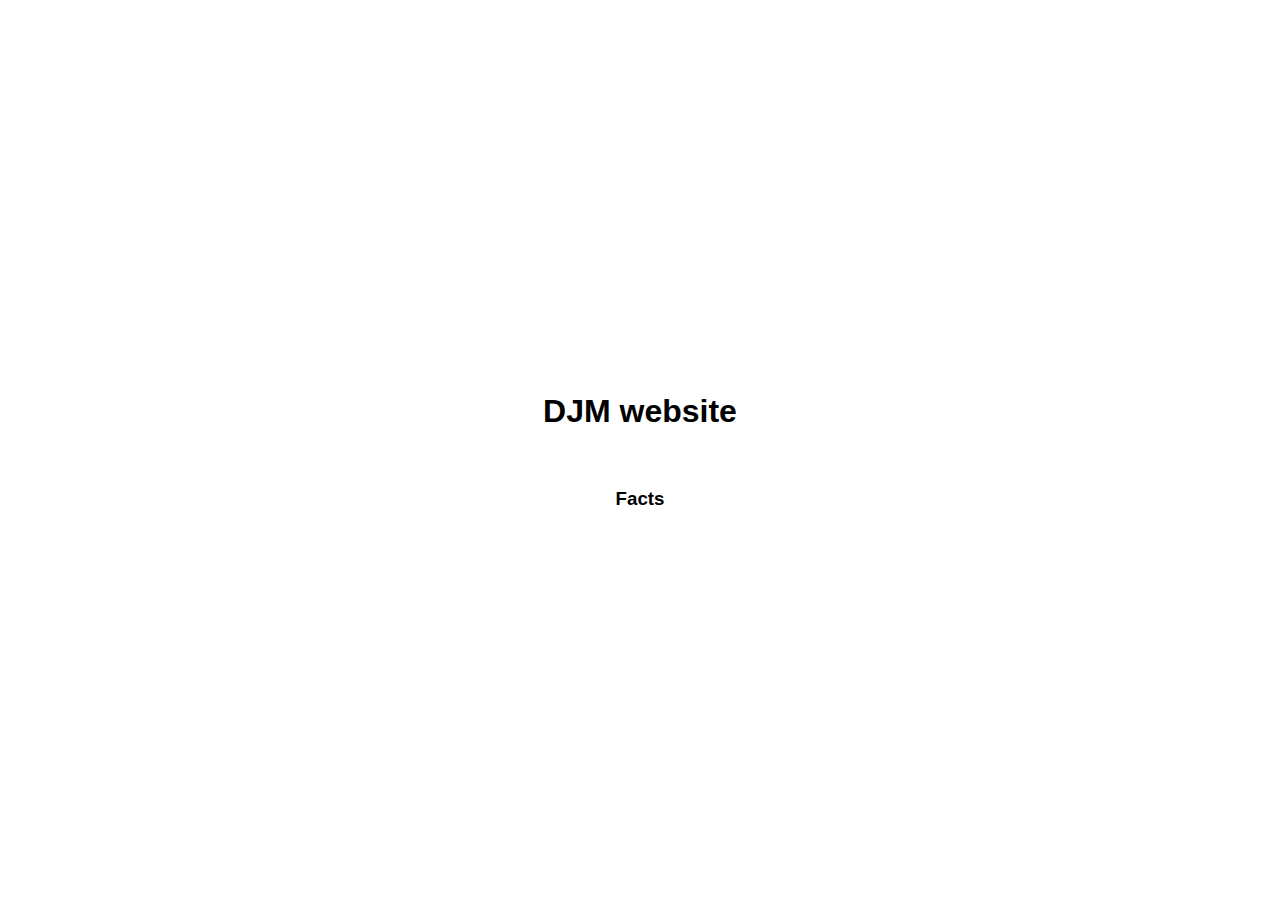
==== index.html @ 3e5f8a43 "mock project" ====
<!DOCTYPE html>
<html lang="en">
<head>
    <meta charset="UTF-8">
    <meta http-equiv="X-UA-Compatible" content="IE=edge">
    <meta name="viewport" content="width=device-width, initial-scale=1.0">
    <link rel="stylesheet" href="style.css">
    <title>test</title>
    <script defer src="index.js"></script>
</head>
<body>
    <h1>DJM website</h1>

    <div>
    <img id ="radomPups">
    </div>





    <footer id="footer">
        <h3>Facts</h3>
        <span id="random-fact"></span>
    </footer>
</body>
</html>
---- style.css ----
/* @import url('https://fonts.googleapis.com/css?family=Open+Sans&display=swap'); */
body  {
	background-image: url("https://img.wallpapersafari.com/desktop/1366/768/96/10/PaSkBg.png") ;
	font-family: 'Open Sans', sans-serif;
	display: flex;
	align-items: center;
	justify-content: center;
	flex-direction: column;
	height: 100vh;
	margin: 0;
}
h3 {
    display: flex;
	align-items: center;
	justify-content: center;
	flex-direction: column;
}
img {
	object-fit: cover;
	height: 35%;
	width: 15%;
}
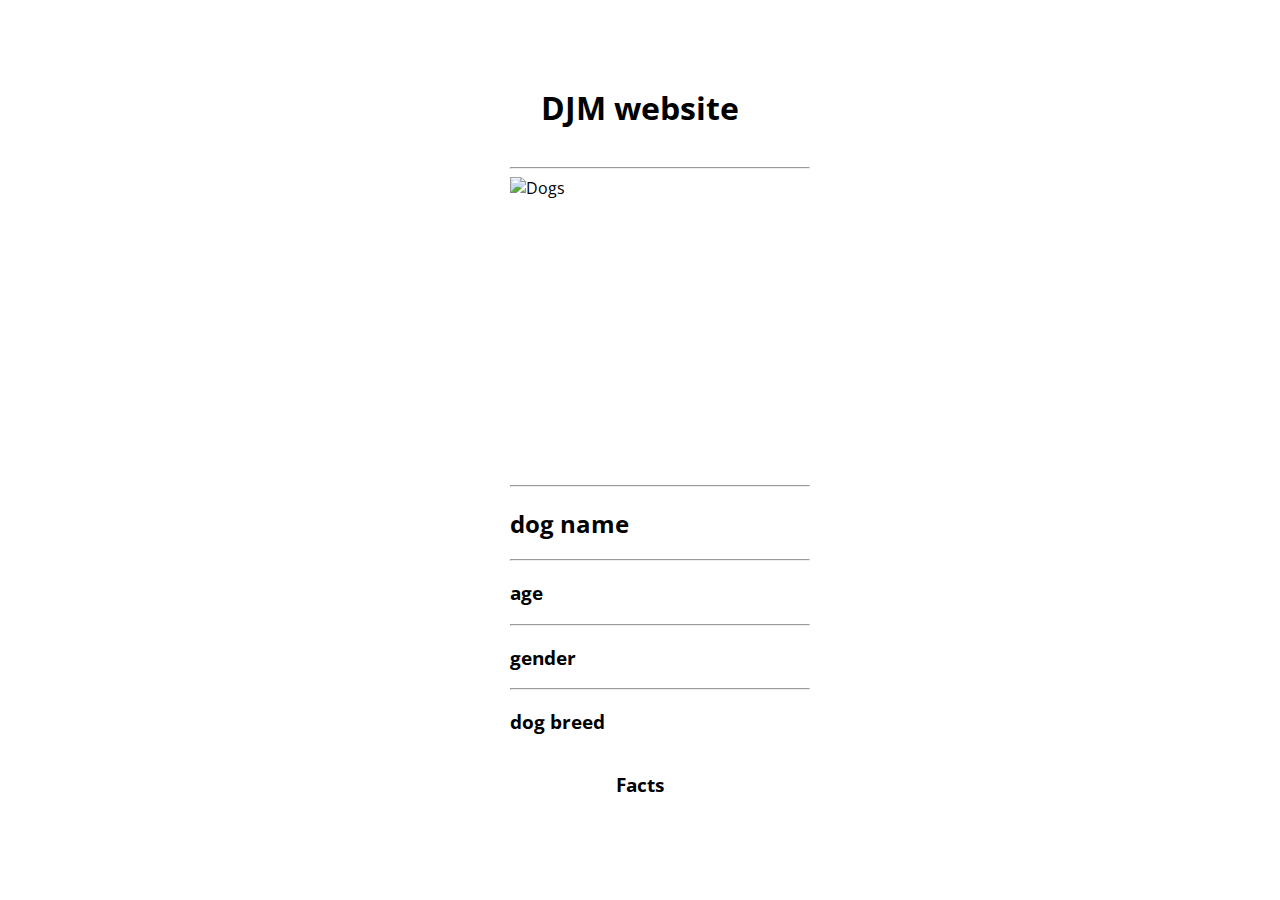
==== commit b19fa09f: "updated the body and the card container, also add some CSS styles" ====
--- a/index.html
+++ b/index.html
@@ -5,23 +5,56 @@
     <meta http-equiv="X-UA-Compatible" content="IE=edge">
     <meta name="viewport" content="width=device-width, initial-scale=1.0">
     <link rel="stylesheet" href="style.css">
-    <title>test</title>
+    <title>DJM.com</title>
     <script defer src="index.js"></script>
 </head>
 <body>
-    <h1>DJM website</h1>
+    <header id="dog-header">
+        <h1>DJM website</h1>
+    </header>
+    <section id="dog-container">
+        <ul id = list-dogs>
+            <div id="dog-details">
+                <hr>
+                <img class="detail-images" alt="Dogs">
+                <hr>
+                <h2 class="name">dog name</h2>
+                <hr>
+                <h3 class="dog-age">age</h3>
+                <hr>
+                <h3 class="dog-gender">gender</h3>
+                <hr>
+                <h3 class="dog-breed">dog breed</h3>
+                </div>
 
-    <div>
-    <img id ="radomPups">
+        </ul>
+        <!--Dog Images Here-->
+    </section>
+<!--Dog Details Here-->
+<div id="dog-footer">
+<h3>Facts</h3>
+<span id="random-fact"></span>
+</div>
+
+</body>
+</html>
+<!-- 
+<!DOCTYPE html>
+<html lang="en">
+
+<head>
+    <meta charset="UTF-8">
+    <title>Document</title>
+    <link rel="stylesheet" href="./css/index.css">
+</head>
+
+<body>
+    <div id="list-panel">
+        <ul id="list">
+        </ul>
     </div>
+    <div id="show-panel"></div>
+    <script type="text/javascript" src="./js/index.js"></script>
+</body>
 
-
-
-
-
-    <footer id="footer">
-        <h3>Facts</h3>
-        <span id="random-fact"></span>
-    </footer>
-</body>
-</html>+</html> -->--- a/style.css
+++ b/style.css
@@ -1,22 +1,32 @@
-/* @import url('https://fonts.googleapis.com/css?family=Open+Sans&display=swap'); */
-body  {
-	background-image: url("https://img.wallpapersafari.com/desktop/1366/768/96/10/PaSkBg.png") ;
-	font-family: 'Open Sans', sans-serif;
-	display: flex;
-	align-items: center;
-	justify-content: center;
-	flex-direction: column;
-	height: 100vh;
-	margin: 0;
+@import url("https://fonts.googleapis.com/css?family=Open+Sans&display=swap");
+body {
+  background-image: url("https://img.wallpapersafari.com/desktop/1366/768/96/10/PaSkBg.png");
+  /* background-repeat: no-repeat; */
+  /* background-size: auto; */
+  font-family: "Open Sans", sans-serif;
+  display: flex;
+  align-items: center;
+  justify-content: center;
+  flex-direction: column;
+  height: 100vh;
+  margin: 0;
 }
-h3 {
+/* h3 {
     display: flex;
 	align-items: center;
 	justify-content: center;
 	flex-direction: column;
+} */
+img {
+  display: inline-block;
+  /* float: left; */
+  width: 300px;
+  height: 300px;
+  background-size: cover;
 }
-img {
-	object-fit: cover;
-	height: 35%;
-	width: 15%;
-}+img:hover {
+  transform: scale(1.2);
+}
+#dog-footer {
+  padding-bottom: 20px;
+}
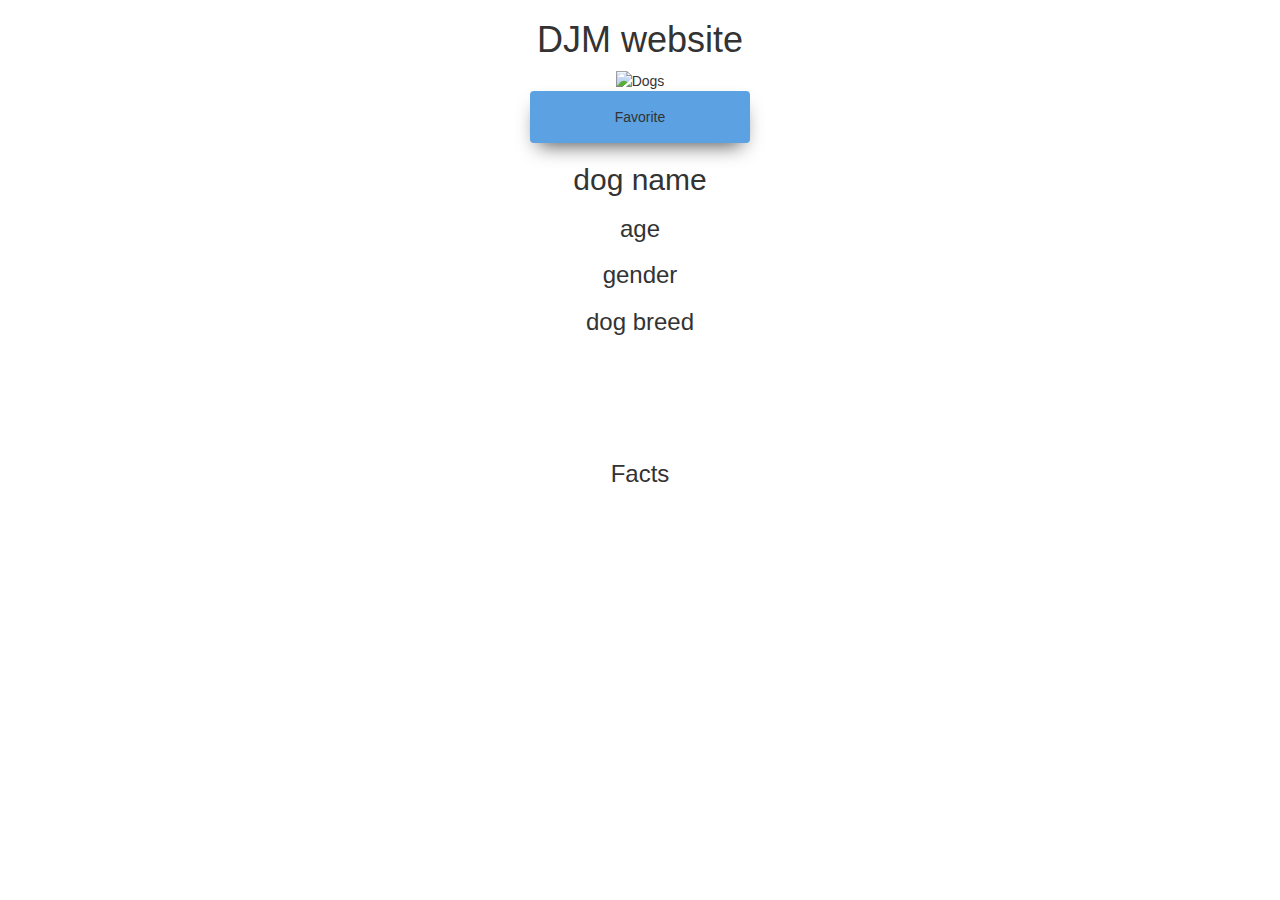
==== commit 63e61372: "second" ====
--- a/index.html
+++ b/index.html
@@ -1,60 +1,46 @@
 <!DOCTYPE html>
 <html lang="en">
+
 <head>
     <meta charset="UTF-8">
     <meta http-equiv="X-UA-Compatible" content="IE=edge">
     <meta name="viewport" content="width=device-width, initial-scale=1.0">
     <link rel="stylesheet" href="style.css">
+    <link href="//netdna.bootstrapcdn.com/bootstrap/3.0.0/css/bootstrap.min.css" rel="stylesheet">
     <title>DJM.com</title>
     <script defer src="index.js"></script>
 </head>
+
 <body>
-    <header id="dog-header">
+    <header class="fixed-top lode">
         <h1>DJM website</h1>
     </header>
+
+    <!--Dog Details Here-->
     <section id="dog-container">
-        <ul id = list-dogs>
-            <div id="dog-details">
-                <hr>
+        <div id="dog-details">
+            <div>
                 <img class="detail-images" alt="Dogs">
-                <hr>
-                <h2 class="name">dog name</h2>
-                <hr>
-                <h3 class="dog-age">age</h3>
-                <hr>
-                <h3 class="dog-gender">gender</h3>
-                <hr>
-                <h3 class="dog-breed">dog breed</h3>
-                </div>
-
-        </ul>
+            </div>
+            <button class="favorite-button">
+                <span>Favorite</span>
+            </button>
+            <h2 class="name">dog name</h2>
+            <h3 class="dog-age">age</h3>
+            <h3 class="dog-gender">gender</h3>
+            <h3 class="dog-breed">dog breed</h3>
+        </div>
+    </section>
+    
+    <div class="container-fluid">
         <!--Dog Images Here-->
-    </section>
-<!--Dog Details Here-->
-<div id="dog-footer">
-<h3>Facts</h3>
-<span id="random-fact"></span>
-</div>
+    </div>
+    <!-- </section> -->
+    <div id="dog-footer">
+        <h3>Facts</h3>
+        <span id="random-fact"></span>
+    </div>
 
 </body>
-</html>
-<!-- 
-<!DOCTYPE html>
-<html lang="en">
 
-<head>
-    <meta charset="UTF-8">
-    <title>Document</title>
-    <link rel="stylesheet" href="./css/index.css">
-</head>
-
-<body>
-    <div id="list-panel">
-        <ul id="list">
-        </ul>
-    </div>
-    <div id="show-panel"></div>
-    <script type="text/javascript" src="./js/index.js"></script>
-</body>
-
-</html> -->+</html>--- a/style.css
+++ b/style.css
@@ -1,32 +1,117 @@
 @import url("https://fonts.googleapis.com/css?family=Open+Sans&display=swap");
 body {
-  background-image: url("https://img.wallpapersafari.com/desktop/1366/768/96/10/PaSkBg.png");
-  /* background-repeat: no-repeat; */
-  /* background-size: auto; */
+  background-image: url("https://e7.pngegg.com/pngimages/593/605/png-clipart-cartoon-cloud-animation-clouds-cartoon-blue-white.png");
+  background-position: 100%;
   font-family: "Open Sans", sans-serif;
+  display: block;
+  text-align: center;
+  align-items: center;
+  justify-content: center;
+  flex-direction: column;
+  position: static;
+}
+
+header {
+  position: relative;
   display: flex;
   align-items: center;
   justify-content: center;
   flex-direction: column;
-  height: 100vh;
-  margin: 0;
 }
-/* h3 {
-    display: flex;
-	align-items: center;
-	justify-content: center;
-	flex-direction: column;
+
+.details-images {
+  display: flex;
+  align-items: center;
+}
+.dog-details {
+  margin: auto;
+  display: flex;
+  align-items: center;
+  justify-content: center;
+}
+
+div.container-fluid {
+  width: 100%;
+  padding-top: 1in;
+  display: flex;
+  flex-wrap: wrap;
+  justify-content: center;
+}
+.column {
+  justify-content: center;
+  border-color: aqua;
+  border-width: 1px;
+  border-style: inset;
+  column-count: 2;
+  float: left;
+  width: 25%;
+}
+.column img {
+  display: flex;
+  width: 350px;
+  height: 400px;
+  float: left;
+  padding: 0.3in;
+}
+.container-fluid img:hover {
+  transform: scale(1.5);
+}
+/* .container{
+	position: relative
+}
+.btn {
+position: relative;
+bottom: 10px;
+right: 10px;
+  background-color: #555;
+  color: white;
+  font-size: 16px;
+  padding: 12px 24px;
+  border: none;
+  cursor: pointer;
+  border-radius: 5px;
 } */
-img {
+.container {
+  /* justify-content: space-between; */
+  /* flex-direction: column; */
+  /* height: 100vh; */
+  display: block;
+  position: relative;
+}
+button {
+  border-radius: 4px;
+  background-color: #5ca1e1;
+  border: none;
+  color: #fff;
+  text-align: center;
+  font-size: 32px;
+  padding: 16px;
+  width: 220px;
+  transition: all 0.5s;
+  cursor: pointer;
+  margin: 36px;
+  box-shadow: 0 10px 20px -8px rgba(0, 0, 0, 0.7);
+}
+button {
+  cursor: pointer;
   display: inline-block;
-  /* float: left; */
-  width: 300px;
-  height: 300px;
-  background-size: cover;
+  position: relative;
+  transition: 0.7s;
 }
-img:hover {
-  transform: scale(1.2);
+button :after {
+  /* content: "💖"; */
+  position: absolute;
+  opacity: 0;
+  top: 14px;
+  /* right: -20px; */
+  transition: 0.5s;
 }
-#dog-footer {
-  padding-bottom: 20px;
+button:hover {
+  letter-spacing: 12px;
+  padding-right: 24px;
+  padding-left: 8px;
 }
+button:hover:after {
+  opacity: 1;
+  right: 10px;
+}
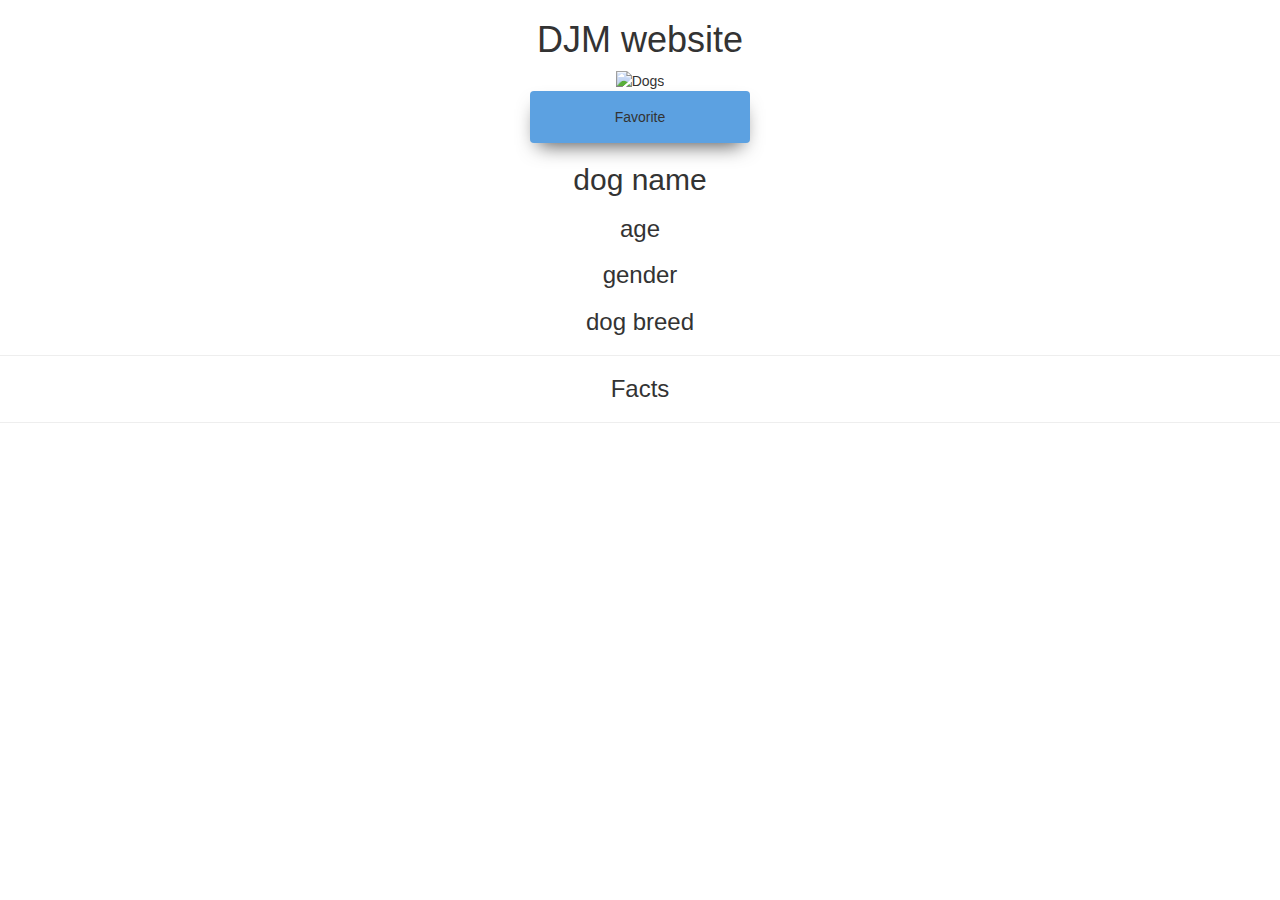
==== commit e7e4f403: "updated the db.json" ====
--- a/index.html
+++ b/index.html
@@ -30,17 +30,19 @@
             <h3 class="dog-gender">gender</h3>
             <h3 class="dog-breed">dog breed</h3>
         </div>
+        <div id="dog-footer">
+            <hr>
+            <h3>Facts</h3>
+            <span id="random-fact"></span>
+        </div>
+        <hr>
+
     </section>
-    
+
     <div class="container-fluid">
         <!--Dog Images Here-->
     </div>
     <!-- </section> -->
-    <div id="dog-footer">
-        <h3>Facts</h3>
-        <span id="random-fact"></span>
-    </div>
-
 </body>
 
 </html>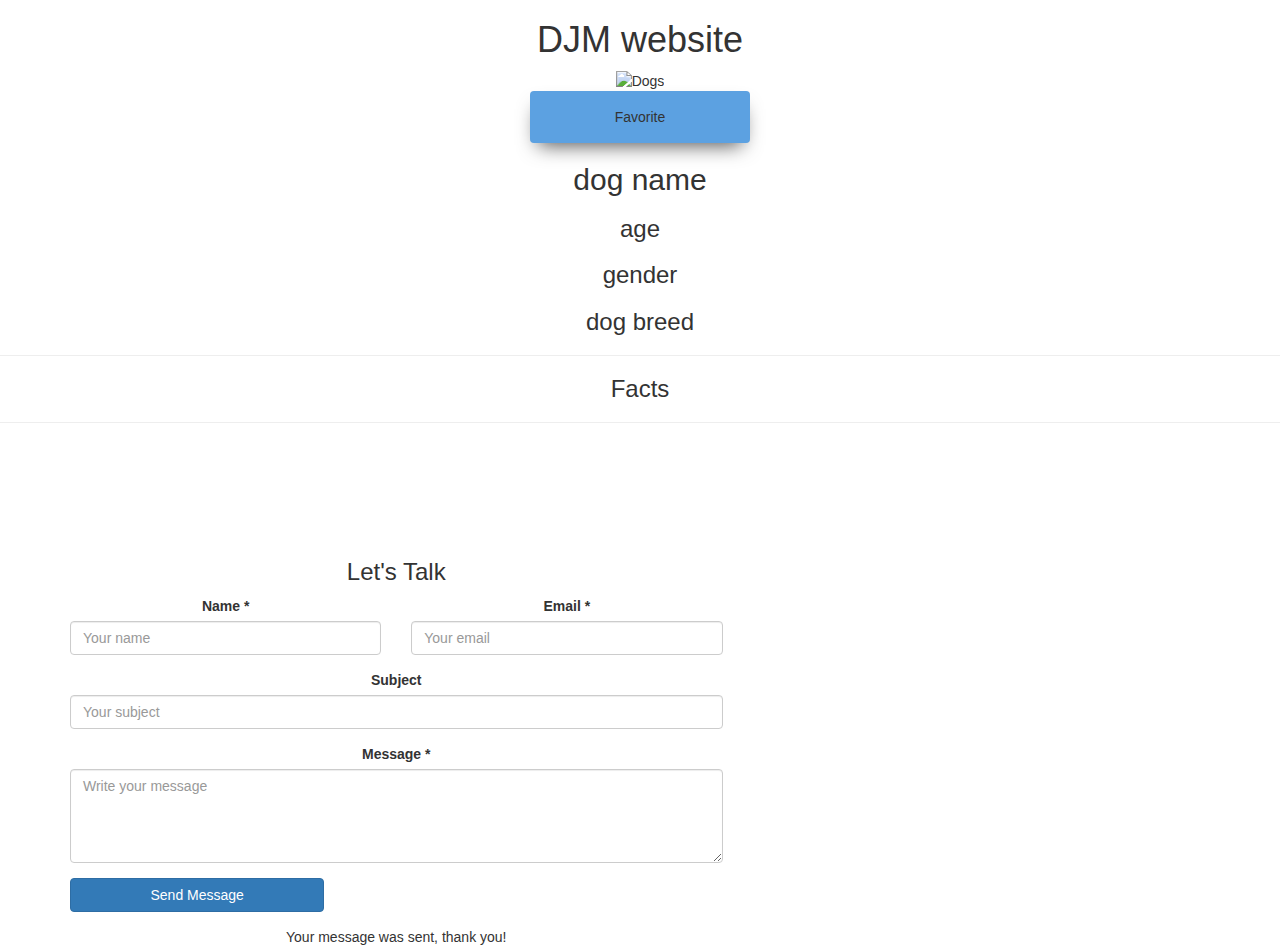
==== commit 7f6e0980: "added the form" ====
--- a/index.html
+++ b/index.html
@@ -42,6 +42,58 @@
     <div class="container-fluid">
         <!--Dog Images Here-->
     </div>
+    <!-- FORM -->
+    <div class="content">
+
+        <div class="container">
+            <div class="row align-items-stretch justify-content-center no-gutters">
+                <div class="col-md-7">
+                    <div class="form h-100 contact-wrap p-5">
+                        <h3 class="text-center">Let's Talk</h3>
+                        <form class="mb-5" method="post" id="contactForm" name="contactForm">
+                            <div class="row">
+                                <div class="col-md-6 form-group mb-3">
+                                    <label for="" class="col-form-label">Name *</label>
+                                    <input type="text" class="form-control" name="name" id="name"
+                                        placeholder="Your name">
+                                </div>
+                                <div class="col-md-6 form-group mb-3">
+                                    <label for="" class="col-form-label">Email *</label>
+                                    <input type="email" class="form-control" name="email" id="email"
+                                        placeholder="Your email">
+                                </div>
+                            </div>
+                            <div class="row">
+                                <div class="col-md-12 form-group mb-3">
+                                    <label for="budget" class="col-form-label">Subject</label>
+                                    <input type="text" class="form-control" name="subject" id="subject"
+                                        placeholder="Your subject">
+                                </div>
+                            </div>
+                            <div class="row mb-5">
+                                <div class="col-md-12 form-group mb-3">
+                                    <label for="message" class="col-form-label">Message *</label>
+                                    <textarea class="form-control" name="message" id="message" cols="30" rows="4"
+                                        placeholder="Write your message"></textarea>
+                                </div>
+                            </div>
+                            <div class="row justify-content-center">
+                                <div class="col-md-5 form-group text-center">
+                                    <input type="submit" value="Send Message"
+                                        class="btn btn-block btn-primary rounded-0 py-2 px-4">
+                                    <span class="submitting"></span>
+                                </div>
+                            </div>
+                        </form>
+                        <div id="form-message-warning mt-4"></div>
+                        <div id="form-message-success">
+                            Your message was sent, thank you!
+                        </div>
+                    </div>
+                </div>
+            </div>
+        </div>
+    </div>
     <!-- </section> -->
 </body>
 
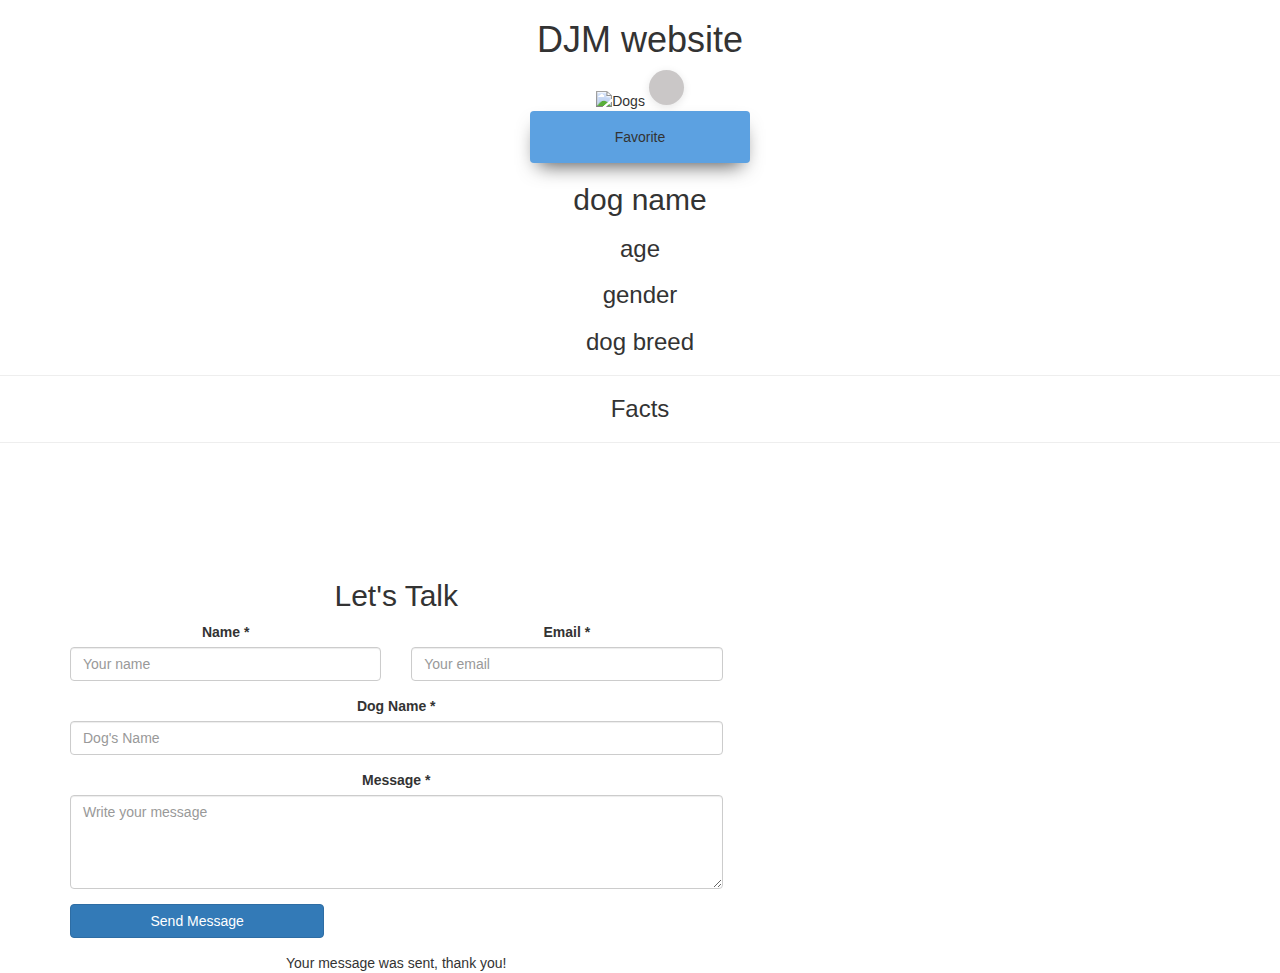
==== commit 3205490a: "form submitted properly working" ====
--- a/index.html
+++ b/index.html
@@ -21,6 +21,9 @@
         <div id="dog-details">
             <div>
                 <img class="detail-images" alt="Dogs">
+                <div class="h_container">
+                    <i id="heart" class="far fa-heart"></i>
+                </div>
             </div>
             <button class="favorite-button">
                 <span>Favorite</span>
@@ -44,12 +47,11 @@
     </div>
     <!-- FORM -->
     <div class="content">
-
         <div class="container">
             <div class="row align-items-stretch justify-content-center no-gutters">
                 <div class="col-md-7">
                     <div class="form h-100 contact-wrap p-5">
-                        <h3 class="text-center">Let's Talk</h3>
+                        <h2 class="text-center">Let's Talk</h2>
                         <form class="mb-5" method="post" id="contactForm" name="contactForm">
                             <div class="row">
                                 <div class="col-md-6 form-group mb-3">
@@ -65,9 +67,9 @@
                             </div>
                             <div class="row">
                                 <div class="col-md-12 form-group mb-3">
-                                    <label for="budget" class="col-form-label">Subject</label>
+                                    <label for="budget" class="col-form-label">Dog Name *</label>
                                     <input type="text" class="form-control" name="subject" id="subject"
-                                        placeholder="Your subject">
+                                        placeholder="Dog's Name">
                                 </div>
                             </div>
                             <div class="row mb-5">
@@ -85,6 +87,7 @@
                                 </div>
                             </div>
                         </form>
+                        </form>
                         <div id="form-message-warning mt-4"></div>
                         <div id="form-message-success">
                             Your message was sent, thank you!
--- a/style.css
+++ b/style.css
@@ -56,25 +56,8 @@
 .container-fluid img:hover {
   transform: scale(1.5);
 }
-/* .container{
-	position: relative
-}
-.btn {
-position: relative;
-bottom: 10px;
-right: 10px;
-  background-color: #555;
-  color: white;
-  font-size: 16px;
-  padding: 12px 24px;
-  border: none;
-  cursor: pointer;
-  border-radius: 5px;
-} */
+
 .container {
-  /* justify-content: space-between; */
-  /* flex-direction: column; */
-  /* height: 100vh; */
   display: block;
   position: relative;
 }
@@ -99,11 +82,9 @@
   transition: 0.7s;
 }
 button :after {
-  /* content: "💖"; */
   position: absolute;
   opacity: 0;
   top: 14px;
-  /* right: -20px; */
   transition: 0.5s;
 }
 button:hover {
@@ -115,3 +96,19 @@
   opacity: 1;
   right: 10px;
 }
+.h_container{
+  background-color: #CAC7C7;
+  border-radius: 20px;
+  box-shadow: 0 2px 8px rgba(0,0,0,.1);
+  display: inline-block;
+  width:35px;
+  height:35px;
+  text-align:center;
+  line-height:45px;
+}
+#heart{
+  font-size: 25px;
+}
+#heart:hover{
+  color:red;
+}
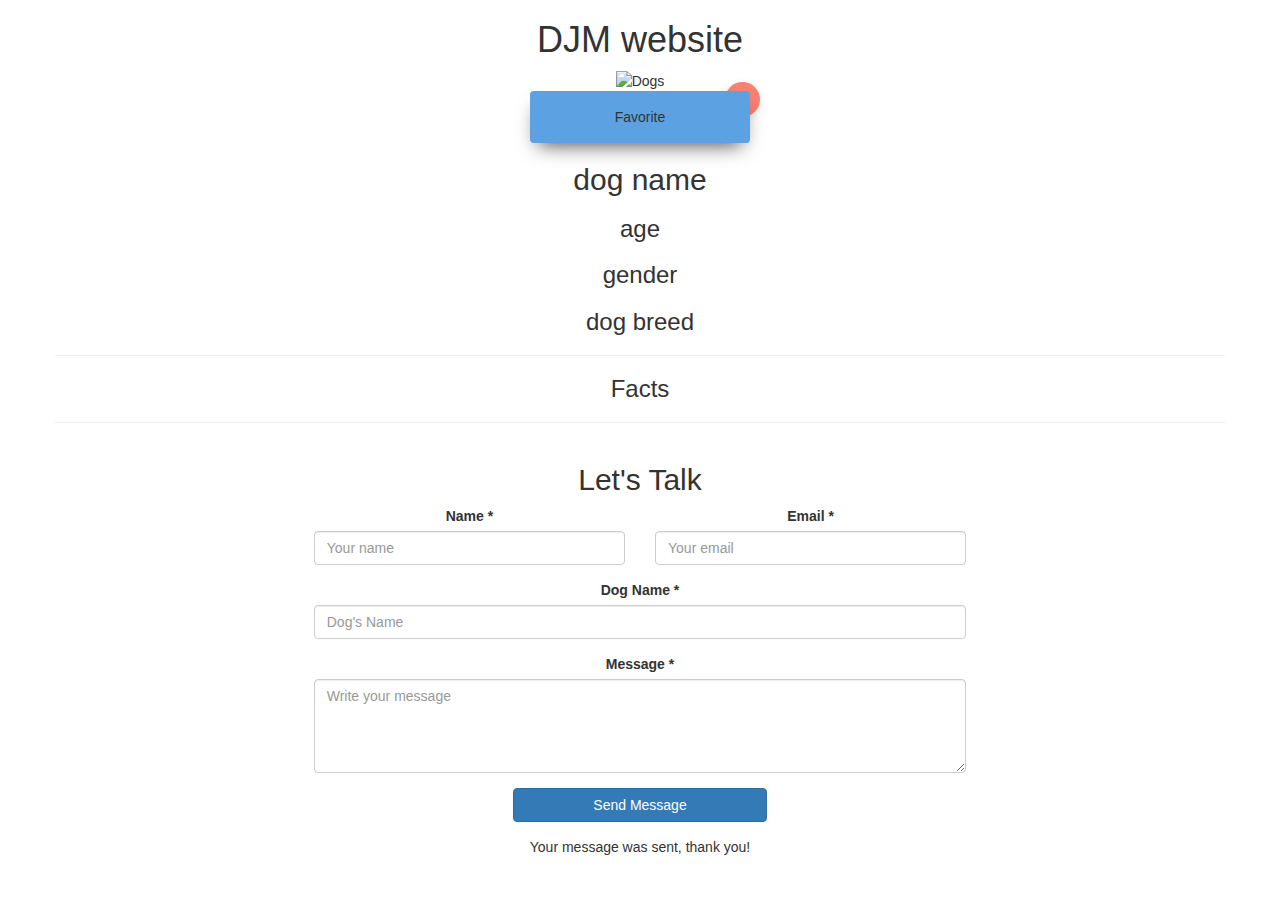
==== commit db5f5d3b: "centered the form" ====
--- a/index.html
+++ b/index.html
@@ -48,7 +48,7 @@
     <!-- FORM -->
     <div class="content">
         <div class="container">
-            <div class="row align-items-stretch justify-content-center no-gutters">
+            <div class="row">
                 <div class="col-md-7">
                     <div class="form h-100 contact-wrap p-5">
                         <h2 class="text-center">Let's Talk</h2>
--- a/style.css
+++ b/style.css
@@ -3,7 +3,7 @@
   background-image: url("https://e7.pngegg.com/pngimages/593/605/png-clipart-cartoon-cloud-animation-clouds-cartoon-blue-white.png");
   background-position: 100%;
   font-family: "Open Sans", sans-serif;
-  display: block;
+  display: grid;
   text-align: center;
   align-items: center;
   justify-content: center;
@@ -22,6 +22,11 @@
 .details-images {
   display: flex;
   align-items: center;
+  pointer-events: none;
+  position: absolute;
+  width: 100%;
+  height: 100%;
+  z-index: -1;
 }
 .dog-details {
   margin: auto;
@@ -29,29 +34,36 @@
   align-items: center;
   justify-content: center;
 }
+.container-fluid {
+  display: flex;
+  flex-direction: row;
+  justify-content: center;
+  flex-wrap: wrap;
+}
 
-div.container-fluid {
-  width: 100%;
-  padding-top: 1in;
+article {
   display: flex;
-  flex-wrap: wrap;
+  flex-direction: column;
   justify-content: center;
 }
 .column {
+  display: flex;
   justify-content: center;
-  border-color: aqua;
-  border-width: 1px;
-  border-style: inset;
-  column-count: 2;
+  flex-direction: center;
   float: left;
   width: 25%;
 }
 .column img {
-  display: flex;
-  width: 350px;
-  height: 400px;
+  display: grid;
+  grid-template-rows: max-content 200px 1fr;
+  object-fit: cover;
+  width: 80%;
+  height: 80%;
   float: left;
-  padding: 0.3in;
+  right: inherit;
+  margin-left: auto;
+  margin-right: auto;
+  padding: 0.4in;
 }
 .container-fluid img:hover {
   transform: scale(1.5);
@@ -96,19 +108,32 @@
   opacity: 1;
   right: 10px;
 }
-.h_container{
-  background-color: #CAC7C7;
+.h_container {
+  background-color: salmon;
   border-radius: 20px;
-  box-shadow: 0 2px 8px rgba(0,0,0,.1);
+  box-shadow: 0 2px 8px rgba(0, 0, 0, 0.1);
   display: inline-block;
-  width:35px;
-  height:35px;
-  text-align:center;
-  line-height:45px;
+  width: 35px;
+  height: 35px;
+  position: absolute;
+  top: 82px;
+  right: 520px;
+  text-align: center;
+  line-height: 45px;
 }
-#heart{
+#heart {
   font-size: 25px;
 }
-#heart:hover{
-  color:red;
+#heart {
+  padding-right: 24px;
+  padding-left: 8px;
+  color: red;
 }
+h2 {
+  display: flex;
+  justify-content: center;
+}
+div.row{
+  display: flex;
+  justify-content: center;
+}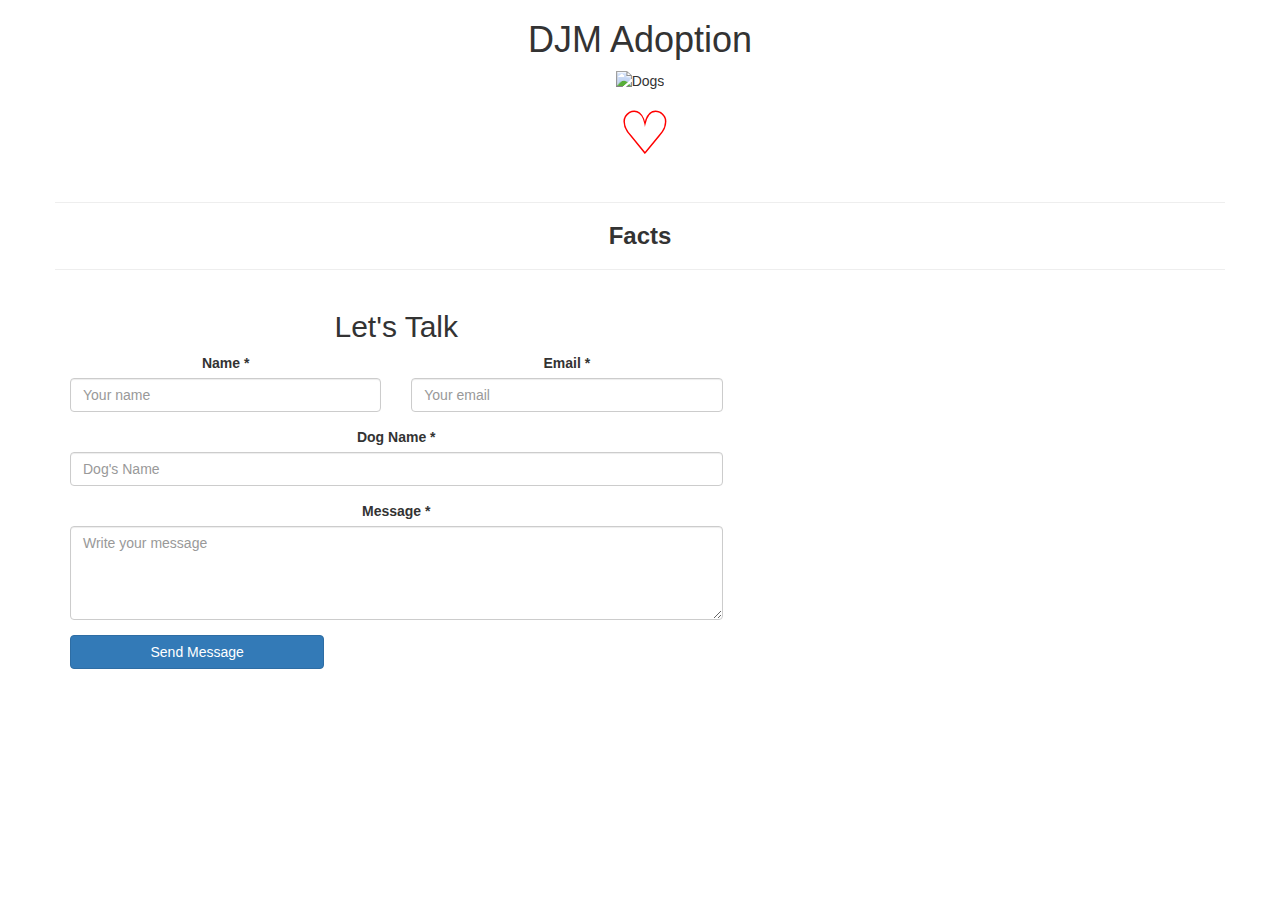
==== commit ab27be66: "finished product" ====
--- a/index.html
+++ b/index.html
@@ -13,7 +13,7 @@
 
 <body>
     <header class="fixed-top lode">
-        <h1>DJM website</h1>
+        <h1>DJM Adoption</h1>
     </header>
 
     <!--Dog Details Here-->
@@ -21,21 +21,28 @@
         <div id="dog-details">
             <div>
                 <img class="detail-images" alt="Dogs">
-                <div class="h_container">
-                    <i id="heart" class="far fa-heart"></i>
-                </div>
-            </div>
-            <button class="favorite-button">
-                <span>Favorite</span>
-            </button>
-            <h2 class="name">dog name</h2>
-            <h3 class="dog-age">age</h3>
-            <h3 class="dog-gender">gender</h3>
-            <h3 class="dog-breed">dog breed</h3>
+
+            </div class="details">
+            <!-- <ul>
+                <li> -->
+            <header class="name-like">
+            <h2 class="name"></h2>
+            <span class="like-glyph">&#x2661;</span>
+            </header>
+
+            <!-- </li>
+            </ul> -->
+
+            <!-- <h2 class="name"><strong></strong></h2> -->
+            <h3 class="dog-age"></h3>
+            <h3 class="dog-gender"></h3>
+            <h3 class="dog-breed"></h3>
+            <!-- <span class="like-glyph">&#x2661;</span> -->
+
         </div>
         <div id="dog-footer">
             <hr>
-            <h3>Facts</h3>
+            <h3 id="facts"><strong>Facts</strong></h3>
             <span id="random-fact"></span>
         </div>
         <hr>
@@ -89,9 +96,6 @@
                         </form>
                         </form>
                         <div id="form-message-warning mt-4"></div>
-                        <div id="form-message-success">
-                            Your message was sent, thank you!
-                        </div>
                     </div>
                 </div>
             </div>
--- a/style.css
+++ b/style.css
@@ -108,32 +108,46 @@
   opacity: 1;
   right: 10px;
 }
-.h_container {
-  background-color: salmon;
-  border-radius: 20px;
-  box-shadow: 0 2px 8px rgba(0, 0, 0, 0.1);
-  display: inline-block;
-  width: 35px;
-  height: 35px;
-  position: absolute;
-  top: 82px;
-  right: 520px;
-  text-align: center;
-  line-height: 45px;
+.like-glyph {
+  cursor: pointer;
+  color: red;
+  /* margin-right: 10px; */
+  margin-left: 10px;
+  margin-bottom: 5px;
+  font-size: 60px;
 }
-#heart {
-  font-size: 25px;
+.activated-heart {
+  color: red;
+  font-size: 60px;
 }
-#heart {
-  padding-right: 24px;
-  padding-left: 8px;
-  color: red;
+.hidden {
+  visibility: hidden;
+  font-size: 60px;
 }
-h2 {
+#random-fact {
+  font-size: 30px;
+}
+.name {
+  font-size: 40px;
+  font-weight: bold;
+}
+.dog-age {
+  padding:0%;
+  font-size: 40px;
+  font-weight: bold;
+  margin: 0%;
+}
+.dog-gender {
+  font-size: 40px;
+  font-weight: bold;
+}
+.dog-breed {
+  font-size: 40px;
+  font-weight: bold;
+}
+
+.name-like {
+  padding-bottom: 0%;
   display: flex;
-  justify-content: center;
+  flex-direction: row;
 }
-div.row{
-  display: flex;
-  justify-content: center;
-}